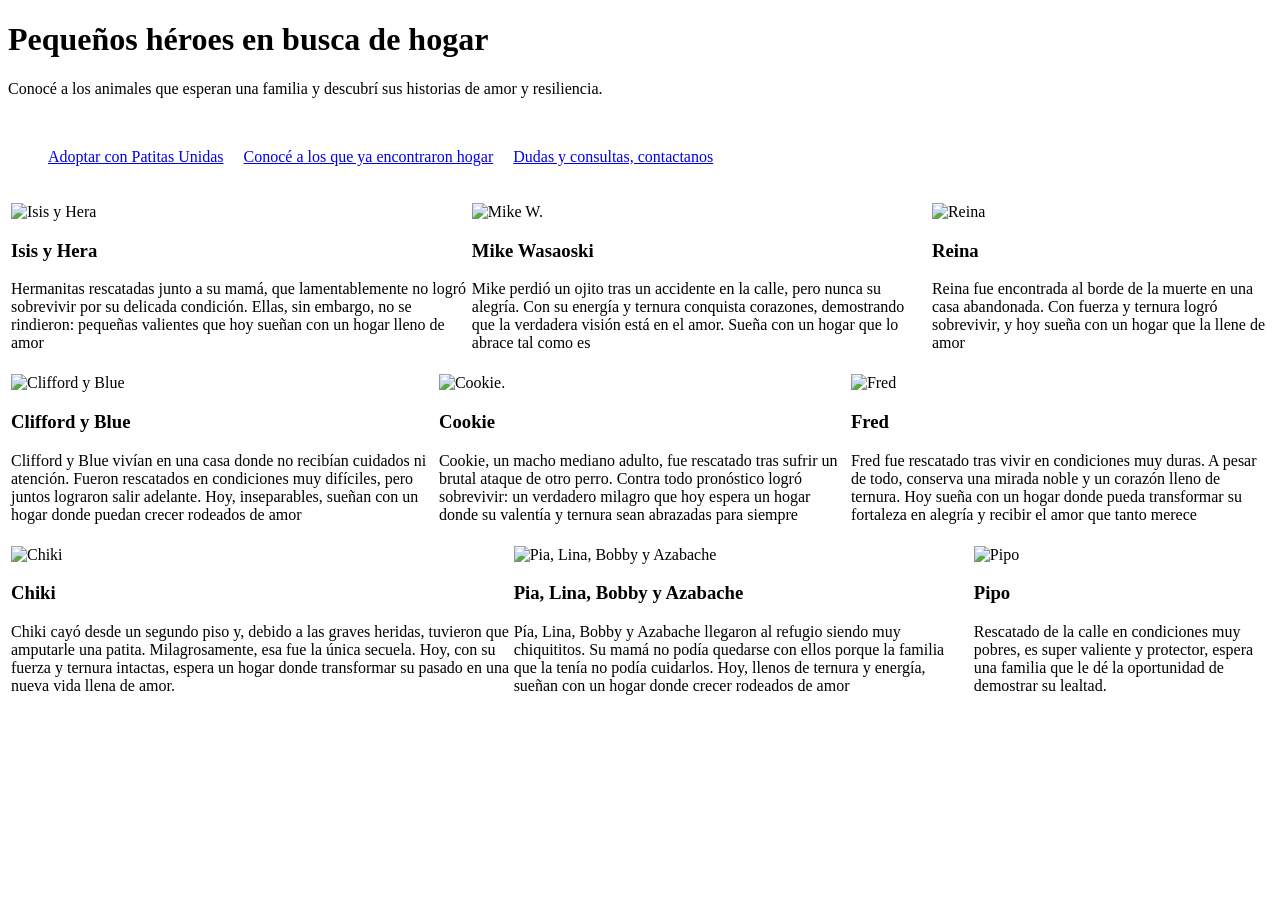
==== Animalitos en adopcion.html @ 5280ca0e "Add files via upload html de galeria de adopciones" ====
<!DOCTYPE html>
<html lang="es">
<head>

    <meta charset="UTF-8" />
    <meta name="viewport" content="width=device-width, initial-scale=1.0" />
    <title>Galería de Adopciones</title>

</head>

<main>
    <body>
        <h1>Pequeños héroes en busca de hogar</h1>
        <p>Conocé a los animales que esperan una familia y descubrí sus historias de amor y resiliencia.</p>
        <br>
        <ul style="list-style: none; display: flex; gap: 20px;">
            <li><a href="https://docs.google.com/forms/d/e/1FAIpQLScnLSE344XA-v23SpIav40jq9DlFRYUfHbHAe1RZPkIDdU1UQ/viewform?usp=sharing&ouid=101888610123957983190" target="_blank"> Adoptar con Patitas Unidas</a></li>
            <li><a href="hfjhfj" target="_blank"> Conocé a los que ya encontraron hogar</a></li>
            <li><a href="jhffhj" target="_blank"> Dudas y consultas, contactanos </a></li>
        </ul>
        <br>
        <!-- Primera fila de 3 animalitos -->
        <table>
            <tr>
                <td>
                    <img src="./IMG/Galeria de adopciones/isis y hera.png" alt="Isis y Hera" width="200">
                    <h3>Isis y Hera</h3>
                    <p>Hermanitas rescatadas junto a su mamá, que lamentablemente no logró sobrevivir por su delicada condición. 
                        Ellas, sin embargo, no se rindieron: pequeñas valientes que hoy sueñan con un hogar lleno de amor</p>
                </td>
                <td>
                    <img src="./IMG/Galeria de adopciones/Mike W..png" alt="Mike W." width="200">
                    <h3>Mike Wasaoski</h3>
                    <p>Mike perdió un ojito tras un accidente en la calle, pero nunca su alegría. Con su energía y ternura conquista 
                        corazones, demostrando que la verdadera visión está en el amor. Sueña con un hogar que lo abrace tal como es</p>
                </td>
                <td>
                    <img src="./IMG/Galeria de adopciones/reina.png" alt="Reina" width="200">
                    <h3>Reina</h3>
                    <p>Reina fue encontrada al borde de la muerte en una casa abandonada. Con fuerza y ternura logró sobrevivir,
                         y hoy sueña con un hogar que la llene de amor</p>
                </td>
            </tr>
        </table>
        <!-- Segunda fila de 3 animalitos -->
        <table>
            <tr>
                <td>
                    <img src="./IMG/Galeria de adopciones/clifford y blue.png" alt="Clifford y Blue" width="200">
                    <h3>Clifford y Blue</h3>
                    <p>Clifford y Blue vivían en una casa donde no recibían cuidados ni atención. Fueron rescatados en 
                        condiciones muy difíciles, pero juntos lograron salir adelante. Hoy, inseparables, sueñan con 
                        un hogar donde puedan crecer rodeados de amor</p>
                </td>
                <td>
                    <img src="./IMG/Galeria de adopciones/cookie.png" alt="Cookie." width="200">
                    <h3>Cookie</h3>
                    <p>Cookie, un macho mediano adulto, fue rescatado tras sufrir un brutal ataque de otro perro. 
                        Contra todo pronóstico logró sobrevivir: un verdadero milagro que hoy espera un hogar 
                        donde su valentía y ternura sean abrazadas para siempre</p>
                </td>
                <td>
                    <img src="./IMG/Galeria de adopciones/fred.png" alt="Fred" width="200">
                    <h3>Fred</h3>
                    <p>Fred fue rescatado tras vivir en condiciones muy duras. A pesar de todo, 
                        conserva una mirada noble y un corazón lleno de ternura. Hoy sueña con un 
                        hogar donde pueda transformar su fortaleza en alegría y recibir el amor que tanto merece</p>
                </td>
            </tr>
        </table>
        <!-- Tercera fila de 3 animalitos -->
        <table>
            <tr>
                <td>
                    <img src="./IMG/Galeria de adopciones/chiki.png" alt="Chiki" width="200">
                    <h3>Chiki</h3>
                    <p>Chiki cayó desde un segundo piso y, debido a las graves heridas, tuvieron que 
                        amputarle una patita. Milagrosamente, esa fue la única secuela. Hoy, con su 
                        fuerza y ternura intactas, espera un hogar donde transformar su pasado en una 
                        nueva vida llena de amor.</p>
                </td>
                <td>
                    <img src="./IMG/Galeria de adopciones/Pia, lina, bobby, y azabache.png" alt="Pia, Lina, Bobby y Azabache" width="200">
                    <h3>Pia, Lina, Bobby y Azabache</h3>
                    <p>Pía, Lina, Bobby y Azabache llegaron al refugio siendo muy chiquititos. 
                        Su mamá no podía quedarse con ellos porque la familia que la tenía no podía cuidarlos. 
                        Hoy, llenos de ternura y energía, sueñan con un hogar donde crecer rodeados de amor</p>
                </td>
                <td>
                    <img src="./IMG/Galeria de adopciones/pipo.png" alt="Pipo" width="200">
                    <h3>Pipo</h3>
                    <p>Rescatado de la calle en condiciones muy pobres, es super valiente y protector, 
                        espera una familia que le dé la oportunidad de demostrar su lealtad.</p>
                </td>
            </tr>
        </table>

    </body>
</main>
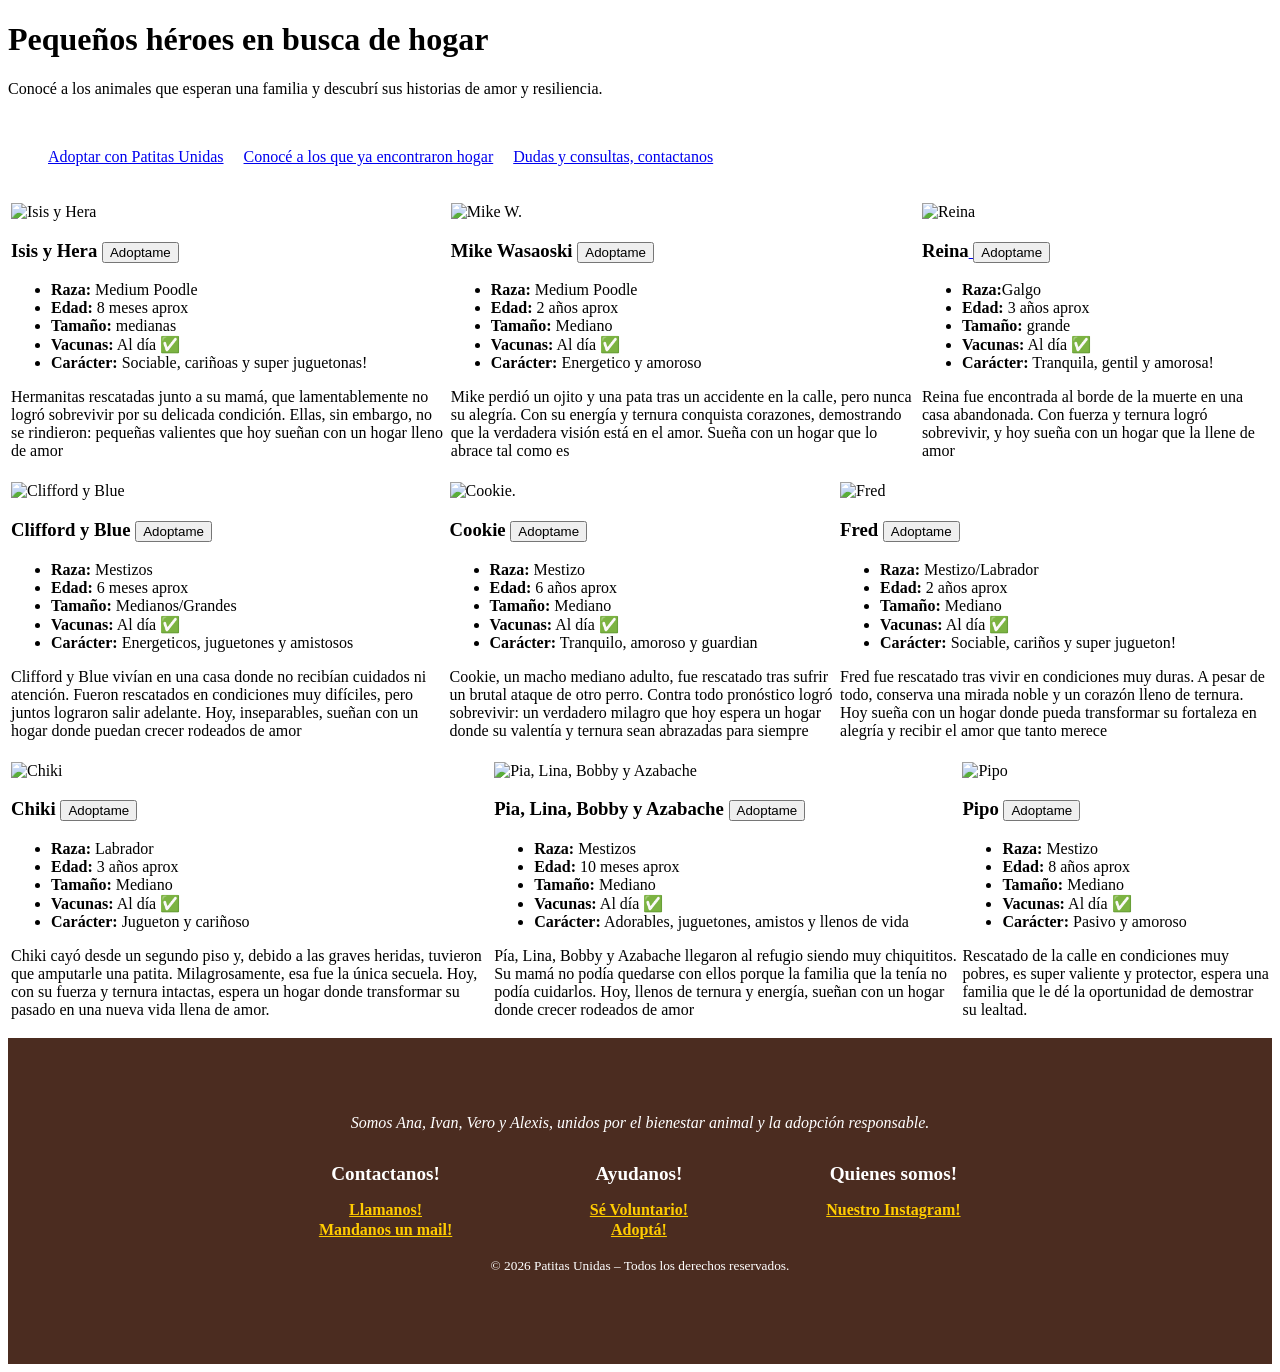
==== commit 4a6bc0b4: "Actualice toda la pagina Updated the HTML structure and content for the adoption page, including new" ====
--- a/Animalitos en adopcion.html
+++ b/Animalitos en adopcion.html
@@ -5,7 +5,46 @@
     <meta charset="UTF-8" />
     <meta name="viewport" content="width=device-width, initial-scale=1.0" />
     <title>Galería de Adopciones</title>
-
+    <style>
+    footer {
+        background-color: #4b2c20;
+        color: #ffffff;
+        padding: 60px 20px;
+        text-align: center;
+    }
+
+    footer p {
+        margin-bottom: 30px;
+    }
+
+    footer table {
+        width: 100%;
+        max-width: 800px;
+        margin: 0 auto;
+        border-collapse: collapse;
+    }
+
+    footer table th {
+        color: #ffffff;
+        font-size: 1.2rem;
+        padding-bottom: 15px;
+    }
+
+    footer table td a {
+        color: #ffcc00;
+        text-decoration: underline;
+        font-weight: bold;
+    }
+
+    footer .copyright {
+        margin-top: 50px;
+        font-size: 0.85rem;
+        opacity: 0.7;
+        border-top: 1px solid rgba(255,255,255,0.1);
+        padding-top: 20px;
+    }
+</style>
+    
 </head>
 
 <main>
@@ -20,80 +59,192 @@
         </ul>
         <br>
         <!-- Primera fila de 3 animalitos -->
-        <table>
-            <tr>
-                <td>
-                    <img src="./IMG/Galeria de adopciones/isis y hera.png" alt="Isis y Hera" width="200">
-                    <h3>Isis y Hera</h3>
-                    <p>Hermanitas rescatadas junto a su mamá, que lamentablemente no logró sobrevivir por su delicada condición. 
-                        Ellas, sin embargo, no se rindieron: pequeñas valientes que hoy sueñan con un hogar lleno de amor</p>
-                </td>
-                <td>
-                    <img src="./IMG/Galeria de adopciones/Mike W..png" alt="Mike W." width="200">
-                    <h3>Mike Wasaoski</h3>
-                    <p>Mike perdió un ojito tras un accidente en la calle, pero nunca su alegría. Con su energía y ternura conquista 
-                        corazones, demostrando que la verdadera visión está en el amor. Sueña con un hogar que lo abrace tal como es</p>
-                </td>
-                <td>
-                    <img src="./IMG/Galeria de adopciones/reina.png" alt="Reina" width="200">
-                    <h3>Reina</h3>
-                    <p>Reina fue encontrada al borde de la muerte en una casa abandonada. Con fuerza y ternura logró sobrevivir,
-                         y hoy sueña con un hogar que la llene de amor</p>
-                </td>
-            </tr>
+        <section>
+            <table>
+                <tr>
+                    <td>
+                        <img src="./IMG/Galeria de adopciones/isis y hera.png" alt="Isis y Hera" width="200">
+                        <h3>Isis y Hera 
+                        <a href="https://docs.google.com/forms/d/e/1FAIpQLScnLSE344XA-v23SpIav40jq9DlFRYUfHbHAe1RZPkIDdU1UQ/viewform" target="_blank">
+                            <button>Adoptame</button>
+                        </a></h3>
+                        <ul>
+                            <li><b>Raza:</b> Medium Poodle</li>
+                            <li><b>Edad:</b> 8 meses aprox</li>
+                            <li><b>Tamaño:</b> medianas</li>
+                            <li><b>Vacunas:</b> Al día ✅</li>
+                            <li><b>Carácter:</b> Sociable, cariñoas y super juguetonas!</li>
+                        </ul>
+                        <p>Hermanitas rescatadas junto a su mamá, que lamentablemente no logró sobrevivir por su delicada condición. 
+                            Ellas, sin embargo, no se rindieron: pequeñas valientes que hoy sueñan con un hogar lleno de amor</p>
+                    </td>
+                    <td>
+                        <img src="./IMG/Galeria de adopciones/Mike W..png" alt="Mike W." width="200">
+                        <h3>Mike Wasaoski <a href="https://docs.google.com/forms/d/e/1FAIpQLScnLSE344XA-v23SpIav40jq9DlFRYUfHbHAe1RZPkIDdU1UQ/viewform" target="_blank">
+                            <button>Adoptame</button>
+                        </a> </h3>
+                        <ul>
+                            <li><b>Raza:</b> Medium Poodle </li>
+                            <li><b>Edad:</b> 2 años aprox</li>
+                            <li><b>Tamaño:</b> Mediano</li>
+                            <li><b>Vacunas:</b> Al día ✅</li>
+                            <li><b>Carácter:</b> Energetico y amoroso</li>
+                        </ul>
+                        <p>Mike perdió un ojito y una pata tras un accidente en la calle, pero nunca su alegría. Con su energía y ternura conquista 
+                            corazones, demostrando que la verdadera visión está en el amor. Sueña con un hogar que lo abrace tal como es</p>
+                    </td>
+                    <td>
+                        <img src="./IMG/Galeria de adopciones/reina.png" alt="Reina" width="200">
+                        <h3>Reina<a href="https://docs.google.com/forms/d/e/1FAIpQLScnLSE344XA-v23SpIav40jq9DlFRYUfHbHAe1RZPkIDdU1UQ/viewform" target="_blank">
+                            <button>Adoptame</button>
+                        </a></h3>
+                        <ul>
+                            <li><b>Raza:</b>Galgo</li>
+                            <li><b>Edad:</b> 3 años aprox</li>
+                            <li><b>Tamaño:</b> grande </li>
+                            <li><b>Vacunas:</b> Al día ✅</li>
+                            <li><b>Carácter:</b> Tranquila, gentil y amorosa!</li>
+                        </ul>
+                        <p>Reina fue encontrada al borde de la muerte en una casa abandonada. Con fuerza y ternura logró sobrevivir,
+                            y hoy sueña con un hogar que la llene de amor</p>
+                    </td>
+                </tr>
+            </table>
+        </section>
+        <!-- Segunda fila de 3 animalitos -->
+        <section>
+            <table>
+                <tr>
+                    <td>
+                        <img src="./IMG/Galeria de adopciones/clifford y blue.png" alt="Clifford y Blue" width="200">
+                        <h3>Clifford y Blue <a href="https://docs.google.com/forms/d/e/1FAIpQLScnLSE344XA-v23SpIav40jq9DlFRYUfHbHAe1RZPkIDdU1UQ/viewform" target="_blank">
+                            <button>Adoptame</button>
+                        </a></h3>
+                        <ul>
+                            <li><b>Raza:</b> Mestizos</li>
+                            <li><b>Edad:</b> 6 meses aprox</li>
+                            <li><b>Tamaño:</b> Medianos/Grandes</li>
+                            <li><b>Vacunas:</b> Al día ✅</li>
+                            <li><b>Carácter:</b> Energeticos, juguetones y amistosos</li>
+                        </ul>
+                        <p>Clifford y Blue vivían en una casa donde no recibían cuidados ni atención. Fueron rescatados en 
+                            condiciones muy difíciles, pero juntos lograron salir adelante. Hoy, inseparables, sueñan con 
+                            un hogar donde puedan crecer rodeados de amor</p>
+                    </td>
+                    <td>
+                        <img src="./IMG/Galeria de adopciones/cookie.png" alt="Cookie." width="200">
+                        <h3>Cookie <a href="https://docs.google.com/forms/d/e/1FAIpQLScnLSE344XA-v23SpIav40jq9DlFRYUfHbHAe1RZPkIDdU1UQ/viewform" target="_blank">
+                            <button>Adoptame</button>
+                        </a></h3>
+                        <ul>
+                            <li><b>Raza:</b> Mestizo</li>
+                            <li><b>Edad:</b> 6 años aprox</li>
+                            <li><b>Tamaño:</b> Mediano</li>
+                            <li><b>Vacunas:</b> Al día ✅</li>
+                            <li><b>Carácter:</b> Tranquilo, amoroso y guardian</li>
+                        </ul>
+                        <p>Cookie, un macho mediano adulto, fue rescatado tras sufrir un brutal ataque de otro perro. 
+                            Contra todo pronóstico logró sobrevivir: un verdadero milagro que hoy espera un hogar 
+                            donde su valentía y ternura sean abrazadas para siempre</p>
+                    </td>
+                    <td>
+                        <img src="./IMG/Galeria de adopciones/fred.png" alt="Fred" width="200">
+                        <h3>Fred <a href="https://docs.google.com/forms/d/e/1FAIpQLScnLSE344XA-v23SpIav40jq9DlFRYUfHbHAe1RZPkIDdU1UQ/viewform" target="_blank">
+                            <button>Adoptame</button>
+                        </a></h3>
+                        <ul>
+                            <li><b>Raza:</b> Mestizo/Labrador</li>
+                            <li><b>Edad:</b> 2 años aprox</li>
+                            <li><b>Tamaño:</b> Mediano</li>
+                            <li><b>Vacunas:</b> Al día ✅</li>
+                            <li><b>Carácter:</b> Sociable, cariños y super jugueton!</li>
+                        </ul>
+                        <p>Fred fue rescatado tras vivir en condiciones muy duras. A pesar de todo, 
+                            conserva una mirada noble y un corazón lleno de ternura. Hoy sueña con un 
+                            hogar donde pueda transformar su fortaleza en alegría y recibir el amor que tanto merece</p>
+                    </td>
+                </tr>
+            </table>
+        </section>
+        <!-- Tercera fila de 3 animalitos -->
+        <section>
+            <table>
+                <tr>
+                    <td>
+                        <img src="./IMG/Galeria de adopciones/chiki.png" alt="Chiki" width="200">
+                        <h3>Chiki <a href="https://docs.google.com/forms/d/e/1FAIpQLScnLSE344XA-v23SpIav40jq9DlFRYUfHbHAe1RZPkIDdU1UQ/viewform" target="_blank">
+                            <button>Adoptame</button>
+                        </a></h3>
+                        <ul>
+                            <li><b>Raza:</b> Labrador </li>
+                            <li><b>Edad:</b> 3 años aprox</li>
+                            <li><b>Tamaño:</b> Mediano</li>
+                            <li><b>Vacunas:</b> Al día ✅</li>
+                            <li><b>Carácter:</b> Jugueton y cariñoso</li>
+                        </ul>
+                        <p>Chiki cayó desde un segundo piso y, debido a las graves heridas, tuvieron que 
+                            amputarle una patita. Milagrosamente, esa fue la única secuela. Hoy, con su 
+                            fuerza y ternura intactas, espera un hogar donde transformar su pasado en una 
+                            nueva vida llena de amor.</p>
+                    </td>
+                    <td>
+                        <img src="./IMG/Galeria de adopciones/Pia, lina, bobby, y azabache.png" alt="Pia, Lina, Bobby y Azabache" width="200">
+                        <h3>Pia, Lina, Bobby y Azabache <a href="https://docs.google.com/forms/d/e/1FAIpQLScnLSE344XA-v23SpIav40jq9DlFRYUfHbHAe1RZPkIDdU1UQ/viewform" target="_blank">
+                            <button>Adoptame</button>
+                        </a></h3>
+                        <ul>
+                            <li><b>Raza:</b> Mestizos </li>
+                            <li><b>Edad:</b> 10 meses aprox</li>
+                            <li><b>Tamaño:</b> Mediano</li>
+                            <li><b>Vacunas:</b> Al día ✅</li>
+                            <li><b>Carácter:</b> Adorables, juguetones, amistos y llenos de vida</li>
+                        </ul>
+                        <p>Pía, Lina, Bobby y Azabache llegaron al refugio siendo muy chiquititos. 
+                            Su mamá no podía quedarse con ellos porque la familia que la tenía no podía cuidarlos. 
+                            Hoy, llenos de ternura y energía, sueñan con un hogar donde crecer rodeados de amor</p>
+                    </td>
+                    <td>
+                        <img src="./IMG/Galeria de adopciones/pipo.png" alt="Pipo" width="200">
+                        <h3>Pipo <a href="https://docs.google.com/forms/d/e/1FAIpQLScnLSE344XA-v23SpIav40jq9DlFRYUfHbHAe1RZPkIDdU1UQ/viewform" target="_blank">
+                            <button>Adoptame</button>
+                        </a></h3>
+                        <ul>
+                            <li><b>Raza:</b> Mestizo </li>
+                            <li><b>Edad:</b> 8 años aprox</li>
+                            <li><b>Tamaño:</b> Mediano</li>
+                            <li><b>Vacunas:</b> Al día ✅</li>
+                            <li><b>Carácter:</b> Pasivo y amoroso</li>
+                        </ul>
+                        <p>Rescatado de la calle en condiciones muy pobres, es super valiente y protector, 
+                            espera una familia que le dé la oportunidad de demostrar su lealtad.</p>
+                    </td>
+                </tr>
+            </table>
+        </section>
+
+    </body>
+
+<footer>
+    <section>
+        <p><i>Somos Ana, Ivan, Vero y Alexis, unidos por el bienestar animal y la adopción responsable.</i></p>
+        <table border="0" width="100%">
+        <tr>
+            <th align="center">Contactanos!</th>
+            <th align="center">Ayudanos!</th>
+            <th align="center">Quienes somos!</th>
+        </tr>
+        <tr>
+            <td align="center"><a href="tel:+541160323719" target="_blank">Llamanos!</a></td>
+            <td align="center"><a href="https://docs.google.com/forms/d/e/1FAIpQLSfOzJ3SnIqSNFe_d19kwU7NZC8qhX_aFojEnTB_gT3AuYFnnQ/viewform?usp=header" target="_blank">Sé Voluntario!</a></td>
+            <td align="center"><a href="https://www.instagram.com/patitas.unidas.ong.unahur/" target="_blank">Nuestro Instagram!</a></td>
+        </tr>
+        <tr>
+            <td align="center"><a href="mailto:patitasunidas.ong.unahur@gmail.com" target="_blank">Mandanos un mail!</a></td>
+            <td align="center"><a href="https://docs.google.com/forms/d/e/1FAIpQLScnLSE344XA-v23SpIav40jq9DlFRYUfHbHAe1RZPkIDdU1UQ/viewform" target="_blank">Adoptá!</a></td>
+        </tr>
         </table>
-        <!-- Segunda fila de 3 animalitos -->
-        <table>
-            <tr>
-                <td>
-                    <img src="./IMG/Galeria de adopciones/clifford y blue.png" alt="Clifford y Blue" width="200">
-                    <h3>Clifford y Blue</h3>
-                    <p>Clifford y Blue vivían en una casa donde no recibían cuidados ni atención. Fueron rescatados en 
-                        condiciones muy difíciles, pero juntos lograron salir adelante. Hoy, inseparables, sueñan con 
-                        un hogar donde puedan crecer rodeados de amor</p>
-                </td>
-                <td>
-                    <img src="./IMG/Galeria de adopciones/cookie.png" alt="Cookie." width="200">
-                    <h3>Cookie</h3>
-                    <p>Cookie, un macho mediano adulto, fue rescatado tras sufrir un brutal ataque de otro perro. 
-                        Contra todo pronóstico logró sobrevivir: un verdadero milagro que hoy espera un hogar 
-                        donde su valentía y ternura sean abrazadas para siempre</p>
-                </td>
-                <td>
-                    <img src="./IMG/Galeria de adopciones/fred.png" alt="Fred" width="200">
-                    <h3>Fred</h3>
-                    <p>Fred fue rescatado tras vivir en condiciones muy duras. A pesar de todo, 
-                        conserva una mirada noble y un corazón lleno de ternura. Hoy sueña con un 
-                        hogar donde pueda transformar su fortaleza en alegría y recibir el amor que tanto merece</p>
-                </td>
-            </tr>
-        </table>
-        <!-- Tercera fila de 3 animalitos -->
-        <table>
-            <tr>
-                <td>
-                    <img src="./IMG/Galeria de adopciones/chiki.png" alt="Chiki" width="200">
-                    <h3>Chiki</h3>
-                    <p>Chiki cayó desde un segundo piso y, debido a las graves heridas, tuvieron que 
-                        amputarle una patita. Milagrosamente, esa fue la única secuela. Hoy, con su 
-                        fuerza y ternura intactas, espera un hogar donde transformar su pasado en una 
-                        nueva vida llena de amor.</p>
-                </td>
-                <td>
-                    <img src="./IMG/Galeria de adopciones/Pia, lina, bobby, y azabache.png" alt="Pia, Lina, Bobby y Azabache" width="200">
-                    <h3>Pia, Lina, Bobby y Azabache</h3>
-                    <p>Pía, Lina, Bobby y Azabache llegaron al refugio siendo muy chiquititos. 
-                        Su mamá no podía quedarse con ellos porque la familia que la tenía no podía cuidarlos. 
-                        Hoy, llenos de ternura y energía, sueñan con un hogar donde crecer rodeados de amor</p>
-                </td>
-                <td>
-                    <img src="./IMG/Galeria de adopciones/pipo.png" alt="Pipo" width="200">
-                    <h3>Pipo</h3>
-                    <p>Rescatado de la calle en condiciones muy pobres, es super valiente y protector, 
-                        espera una familia que le dé la oportunidad de demostrar su lealtad.</p>
-                </td>
-            </tr>
-        </table>
-
-    </body>
-</main>+        <p> <small>© 2026 Patitas Unidas – Todos los derechos reservados.</small></p>
+    </section>
+</footer>
+
+</main>
